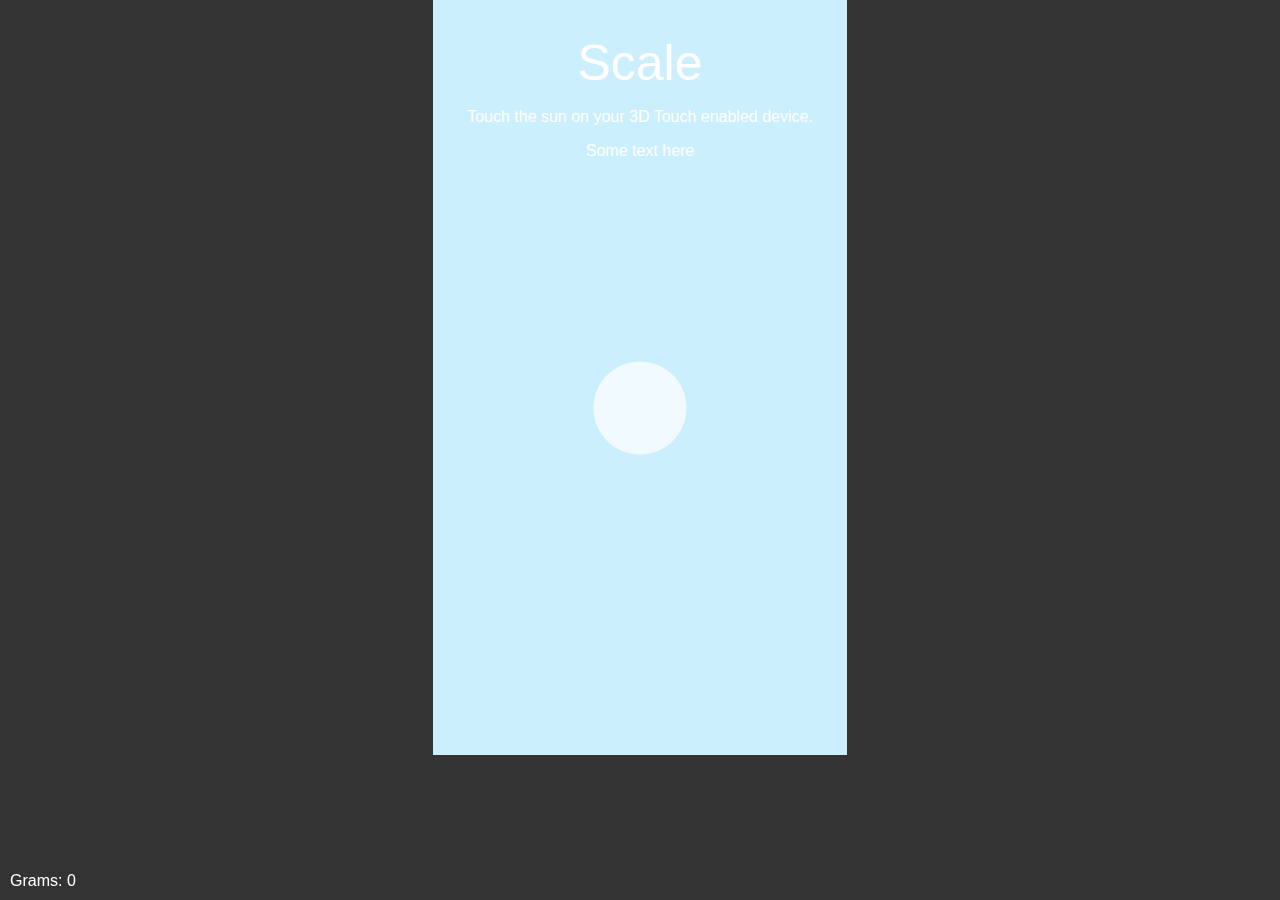
==== index.html @ f9e1d966 "Add files via upload" ====
<!DOCTYPE html>
<html lang="en">
<head>
  <meta charset="UTF-8">
  <title>3D Touch JavaScript Demo</title>
  <meta name="viewport" content="initial-scale=1.0001, minimum-scale=1.0001, maximum-scale=1.0001, user-scalable=no">
  <link rel="stylesheet" type="text/css" href="style.css">
</head>
<body>
  <h1>Scale</h1>
  <p>Touch the sun on your 3D Touch enabled device.</p>
  <div id="background"></div>
  <div id="forceMe"></div>
  
  <div id="para">Some text here</div>
  <div id="forceValue">Grams: 0</div>



  <script src="3dtouch.js"></script>

</body>
</html>
---- style.css ----
body {
  background: #333;
  color: #FFF;
  font-family: -apple-system, 'Helvetica Neue', Arial;
  padding: 0;
  margin: 0;
  overflow: hidden;
  text-align: center;
}

a {
  color: inherit;
  text-decoration: none;
}

h1 {
  font-weight: 100;
  font-size: 50px;
  margin-bottom: 0;
}

#background {
  position: absolute;
  top: 0;
  left: 50%;
  transform: translateX(-50%);
  width: 100vw;
  max-width: 414px;
  min-width: 375px;
  height: 100vh;
  background-image: url(bg.jpg);
  background-repeat: no-repeat;
  background-position: top left;
  background-size: 100% auto;
  transition: -webkit-filter .5s;
  z-index: -1;
}

#forceMe {
  width: 93px;
  height: 93px;
  background: rgba(255,255,255,0.7);
  border-radius: 100%;
  position: absolute;
  top: 408px;
  left: 50%;
  -webkit-transform: translateX(-50%) translateY(-50%);
  transition: -webkit-transform .1s;
}

/*@media (min-width: 414px) {
  #forceMe {
    top: 450px;
  }
}
*/
#footer {
  position: fixed;
  bottom: 10px;
  right: 10px;
  width: 100%;
  text-align: right;
}

#forceValue {
  position: fixed;
  bottom: 10px;
  left: 10px;
  width: 100%;
  text-align: left;
}
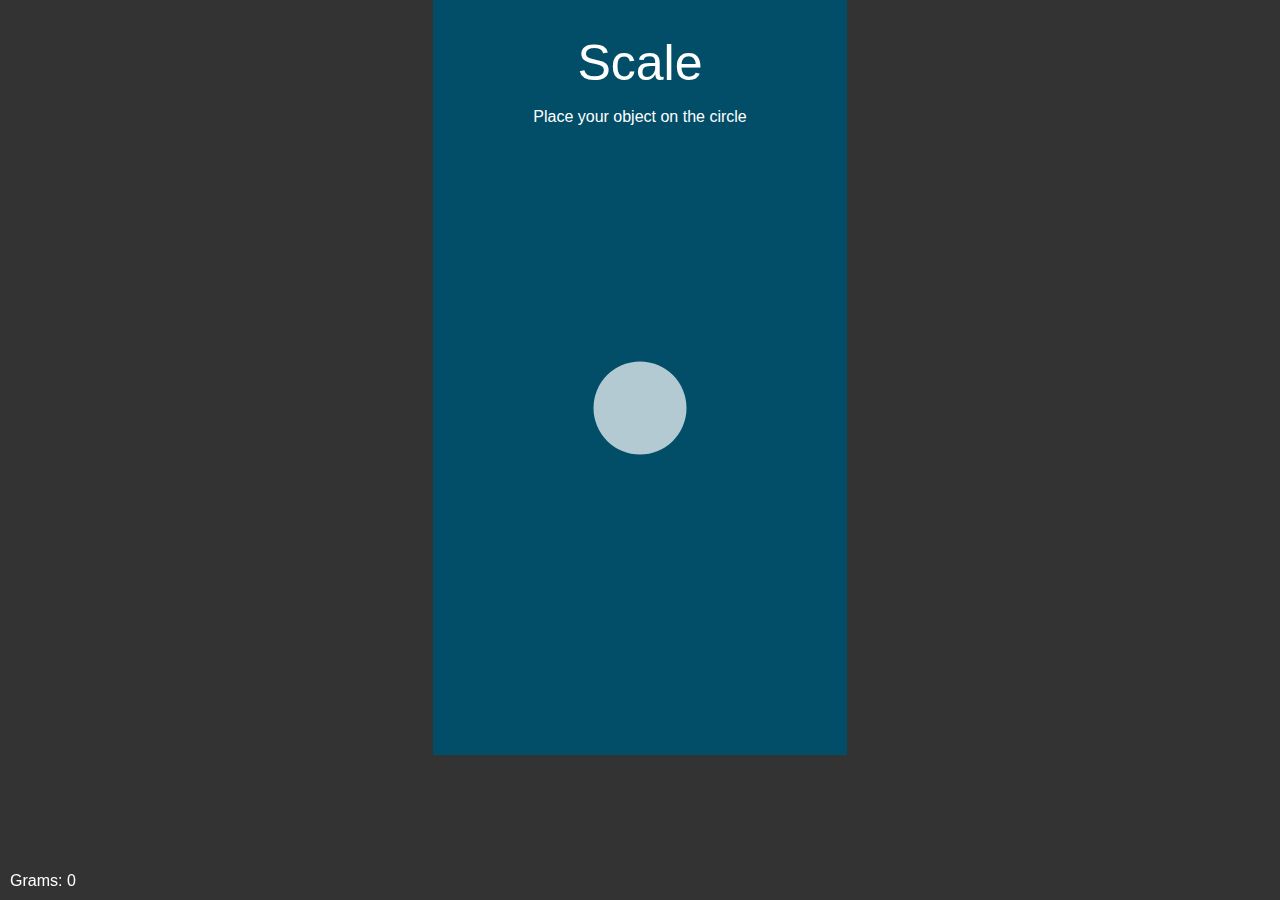
==== commit c810b7f0: "Add files via upload" ====
--- a/index.html
+++ b/index.html
@@ -4,17 +4,15 @@
   <meta charset="UTF-8">
   <title>3D Touch JavaScript Demo</title>
   <meta name="viewport" content="initial-scale=1.0001, minimum-scale=1.0001, maximum-scale=1.0001, user-scalable=no">
-  <link rel="stylesheet" type="text/css" href="style.css">
+  <link rel="stylesheet" type="text/css" href="format.css">
 </head>
 <body>
   <h1>Scale</h1>
-  <p>Touch the sun on your 3D Touch enabled device.</p>
+  <p>Place your object on the circle</p>
   <div id="background"></div>
   <div id="forceMe"></div>
   
-  <div id="para">Some text here</div>
   <div id="forceValue">Grams: 0</div>
-
 
 
   <script src="3dtouch.js"></script>
--- a/format.css
+++ b/format.css
@@ -0,0 +1,71 @@
+ body {
+  background: #333;
+  color: #FFF;
+  font-family: -apple-system, 'Helvetica Neue', Arial;
+  padding: 0;
+  margin: 0;
+  overflow: hidden;
+  text-align: center;
+}
+
+a {
+  color: inherit;
+  text-decoration: none;
+}
+
+h1 {
+  font-weight: 100;
+  font-size: 50px;
+  margin-bottom: 0;
+}
+
+#background {
+  position: absolute;
+  top: 0;
+  left: 50%;
+  transform: translateX(-50%);
+  width: 100vw;
+  max-width: 414px;
+  min-width: 375px;
+  height: 100vh;
+  background-image: url(background.jpg);
+  background-repeat: no-repeat;
+  background-position: top left;
+  background-size: 100% auto;
+  transition: -webkit-filter .5s;
+  z-index: -1;
+}
+
+#forceMe {
+  width: 93px;
+  height: 93px;
+  background: rgba(255,255,255,0.7);
+  border-radius: 100%;
+  position: absolute;
+  top: 408px;
+  left: 50%;
+  -webkit-transform: translateX(-50%) translateY(-50%);
+  transition: -webkit-transform .1s;
+}
+
+/*@media (min-width: 414px) {
+  #forceMe {
+    top: 450px;
+  }
+}
+*/
+#footer {
+  position: fixed;
+  bottom: 10px;
+  right: 10px;
+  width: 100%;
+  text-align: right;
+}
+
+#forceValue {
+  position: fixed;
+  bottom: 10px;
+  left: 10px;
+  width: 100%;
+  text-align: left;
+}
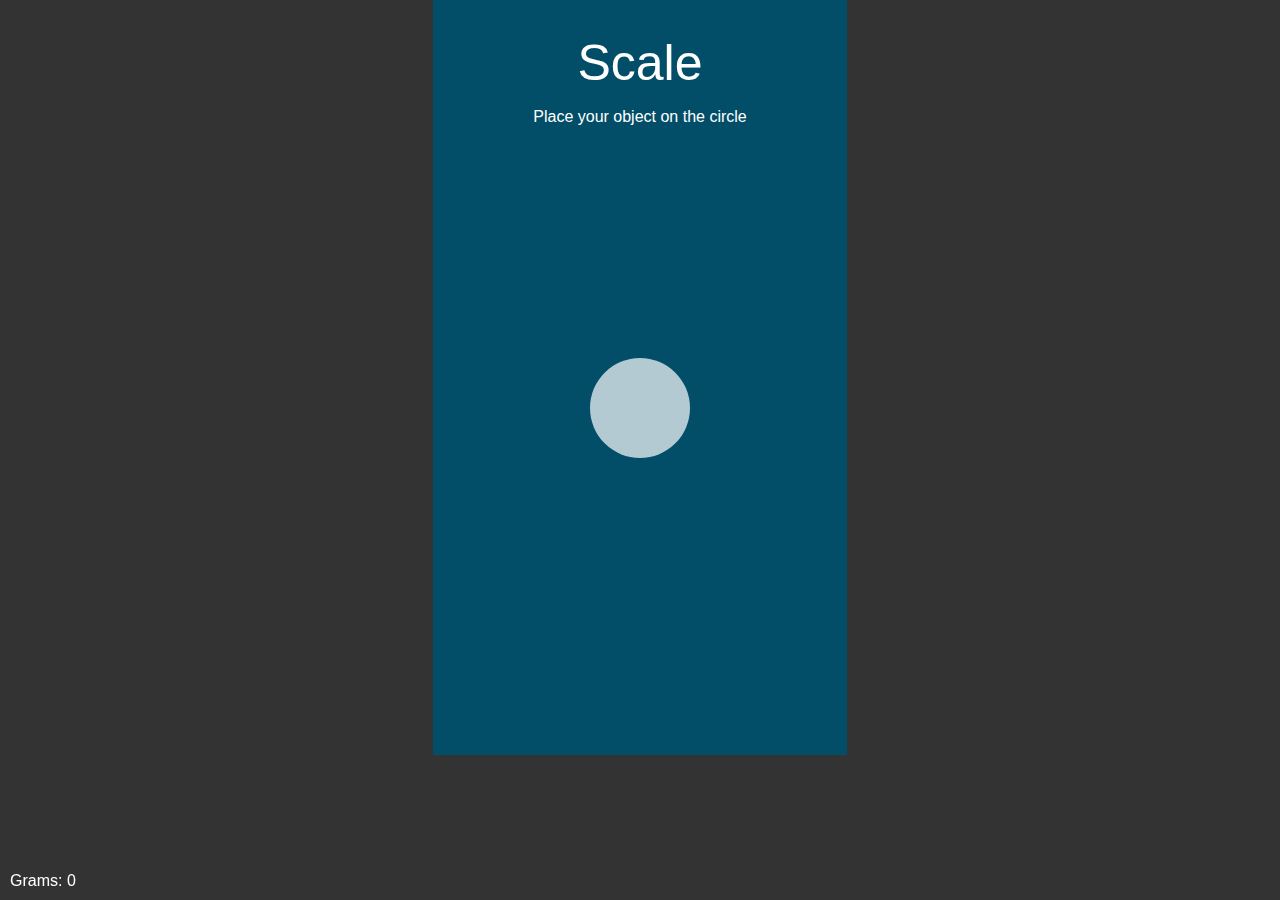
==== commit a130d941: "Rename scale.html to index.html" ====
--- a/index.html
+++ b/index.html
@@ -18,4 +18,4 @@
   <script src="3dtouch.js"></script>
 
 </body>
-</html>+</html>
--- a/format.css
+++ b/format.css
@@ -37,8 +37,8 @@
 }
 
 #forceMe {
-  width: 93px;
-  height: 93px;
+  width: 100px;
+  height: 100px;
   background: rgba(255,255,255,0.7);
   border-radius: 100%;
   position: absolute;
